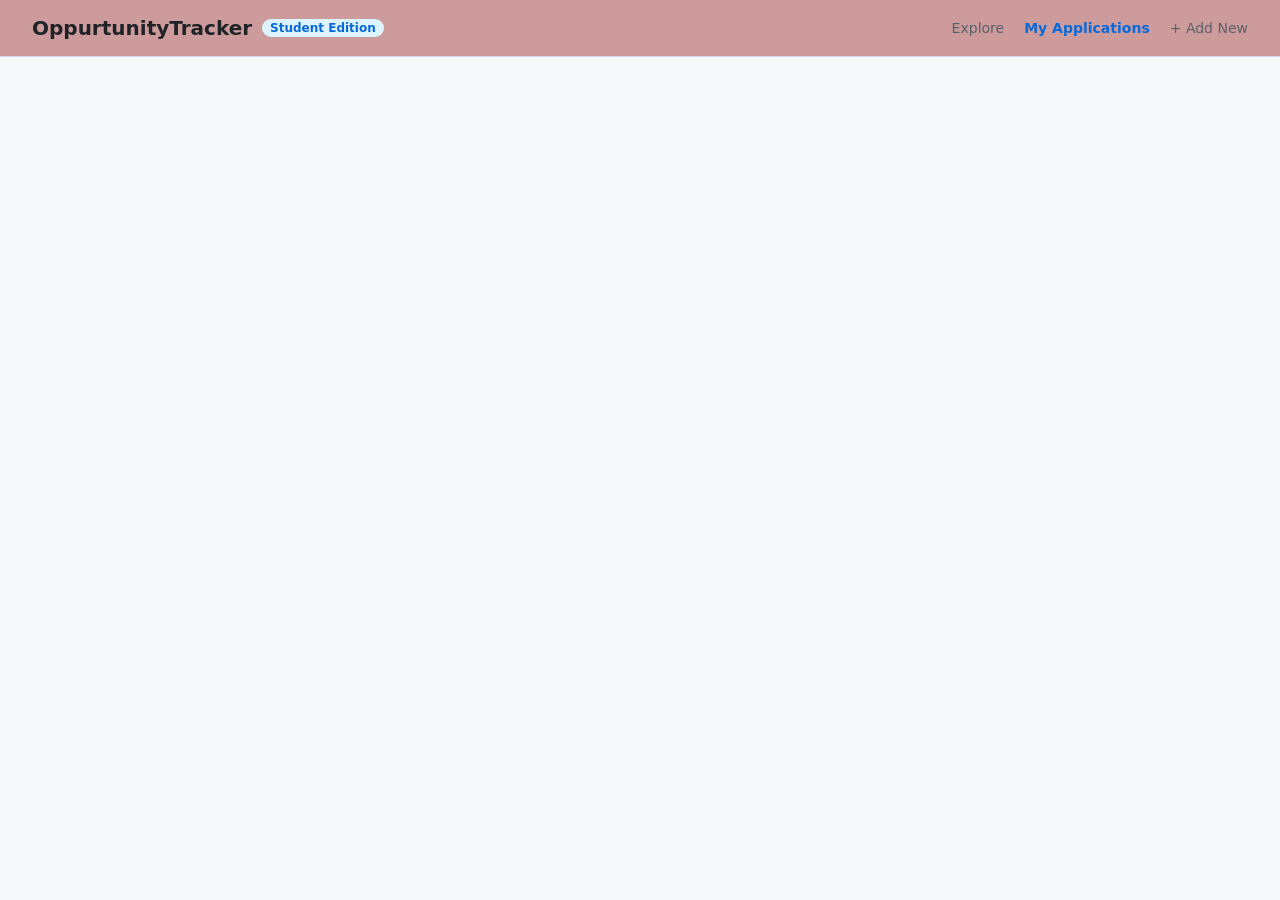
==== projects/student-opportunity-tracker/frontend/tracker.html @ 3441a702 "added second page of student oppurtunity tracker" ====
<!DOCTYPE html>
<html lang = "en">
    <head>
        <meta charset = "UTF-8">
        <meta name = "viewport" content = "width = device- width , initial-scale =1.0">
        <title>My Applications - Opportunity Tracker</title>
        <link rel="stylesheet" href="styles.css">
    </head>
    <body>
        <header class = "app-header">
            <div class = "logo-area">
                <h1>OppurtunityTracker</h1>
                <span class = "badge">Student Edition</span>
                </div>
                <nav class = "main-nav">
                    <a href = "index.html" class = "nav-link">Explore</a>
                    <a href = "tracker.html" class = "nav-link active">My Applications</a>
                    <a href = "add-oppurtunity.html" class = "nav-link">+ Add New</a>
                </nav>
                </header>
                </body>
                </html>
---- projects/student-opportunity-tracker/frontend/styles.css ----
/* Global Reset */
* {
    box-sizing: border-box;
    margin: 0;
    padding: 0;
    font-family: system-ui, -apple-system, sans-serif;
}

body {
    background-color: #f6f8fa;
    color: #24292f;
}

/* Header Flexbox Layout */
.app-header {
    display: flex;
    justify-content: space-between;
    align-items: center;
    padding: 16px 32px;
    background-color: #cd9b9b;
    border-bottom: 1px solid #d0d7de;
}

/* Logo Alignment */
.logo-area {
    display: flex;
    align-items: center;
    gap: 10px;
}

.logo-area h1 {
    font-size: 20px;
    color: #1f2328;
}

.badge {
    background-color: #ddf4ff;
    color: #0969da;
    padding: 2px 8px;
    font-size: 12px;
    border-radius: 12px;
    font-weight: 600;
}

/* Navigation Links Flexbox */
.main-nav {
    display: flex;
    gap: 20px;
}

.nav-link {
    text-decoration: none;
    color: #57606a;
    font-weight: 500;
    font-size: 14px;
}

.nav-link.active, 
.nav-link:hover {
    color: #0969da;
    font-weight: 600;
}
.controls-section{
    max-width : 900px;
    margin: 24px auto;
    padding: 0 16px;
    display: flex;
    flex-direction: column;
    gap: 16px;
}

.search-box input:focus {
    border-color:#0969da;
    box-shadow:0 0 0 3px rgba(9 , 105 , 218 , 0.15);

}
.filter-chips{
    display: flex;
    gap: 10px;
    flex-wrap: wrap;
}
.chip {
    padding: 6px 14px;
    border:1px solid #d0d7de;
    border-radius: 20px;
    background-color: #ffffff;
    color:#57606a;
    font-size: 13px;
    font-weight:500;
    cursor:pointer;
    transition:all 0.2 ease;
}
.chip:hover{
    background-color:#f3f4f6;
    color:#1f2328;
}
.chip.active {
    background-color: #0969da;
    color: #ffffff;
    border-color: #0969da;
}
/* Main Layout Container */
.main-content {
    max-width: 900px;
    margin: 0 auto 40px auto;
    padding: 0 16px;
}

/* CSS Grid for Cards */
.card-grid {
    display: grid;
    grid-template-columns: repeat(auto-fill, minmax(260px, 1fr));
    gap: 20px;
}

/* Opportunity Card Structure */
.opportunity-card {
    background-color: #ffffff;
    border: 1px solid #d0d7de;
    border-radius: 10px;
    padding: 20px;
    display: flex;
    flex-direction: column;
    justify-content: space-between;
    transition: transform 0.2s ease, box-shadow 0.2s ease;
}

.opportunity-card:hover {
    transform: translateY(-2px);
    box-shadow: 0 4px 12px rgba(0, 0, 0, 0.08);
}

/* Badges & Titles */
.card-header {
    display: flex;
    justify-content: space-between;
    margin-bottom: 12px;
}

.category-badge {
    background-color: #f6f8fa;
    color: #57606a;
    border: 1px solid #d0d7de;
}

.status-badge.open {
    background-color: #dafbe1;
    color: #1a7f37;
}

.status-badge.closed {
    background-color: #ffebe9;
    color: #cf222e;
}

.card-title {
    font-size: 17px;
    font-weight: 600;
    color: #1f2328;
    margin-bottom: 4px;
}

.company {
    font-size: 13px;
    color: #57606a;
    margin-bottom: 12px;
}

.description {
    font-size: 14px;
    color: #24292f;
    line-height: 1.4;
    margin-bottom: 16px;
}

/* Footer & Buttons */
.card-footer {
    display: flex;
    flex-direction: column;
    gap: 12px;
    border-top: 1px solid #f0f2f5;
    padding-top: 12px;
}

.deadline {
    font-size: 12px;
    color: #57606a;
}

.card-actions {
    display: flex;
    gap: 8px;
}

.btn {
    flex: 1;
    padding: 8px 12px;
    border-radius: 6px;
    font-size: 13px;
    font-weight: 500;
    cursor: pointer;
    text-align: center;
}

.btn-primary {
    background-color: #0969da;
    color: #ffffff;
    border: 1px solid #0969da;
}

.btn-primary:hover {
    background-color: #0451a5;
}

.btn-secondary {
    background-color: #ffffff;
    color: #24292f;
    border: 1px solid #d0d7de;
}

.btn-secondary:hover {
    background-color: #f3f4f6;
}
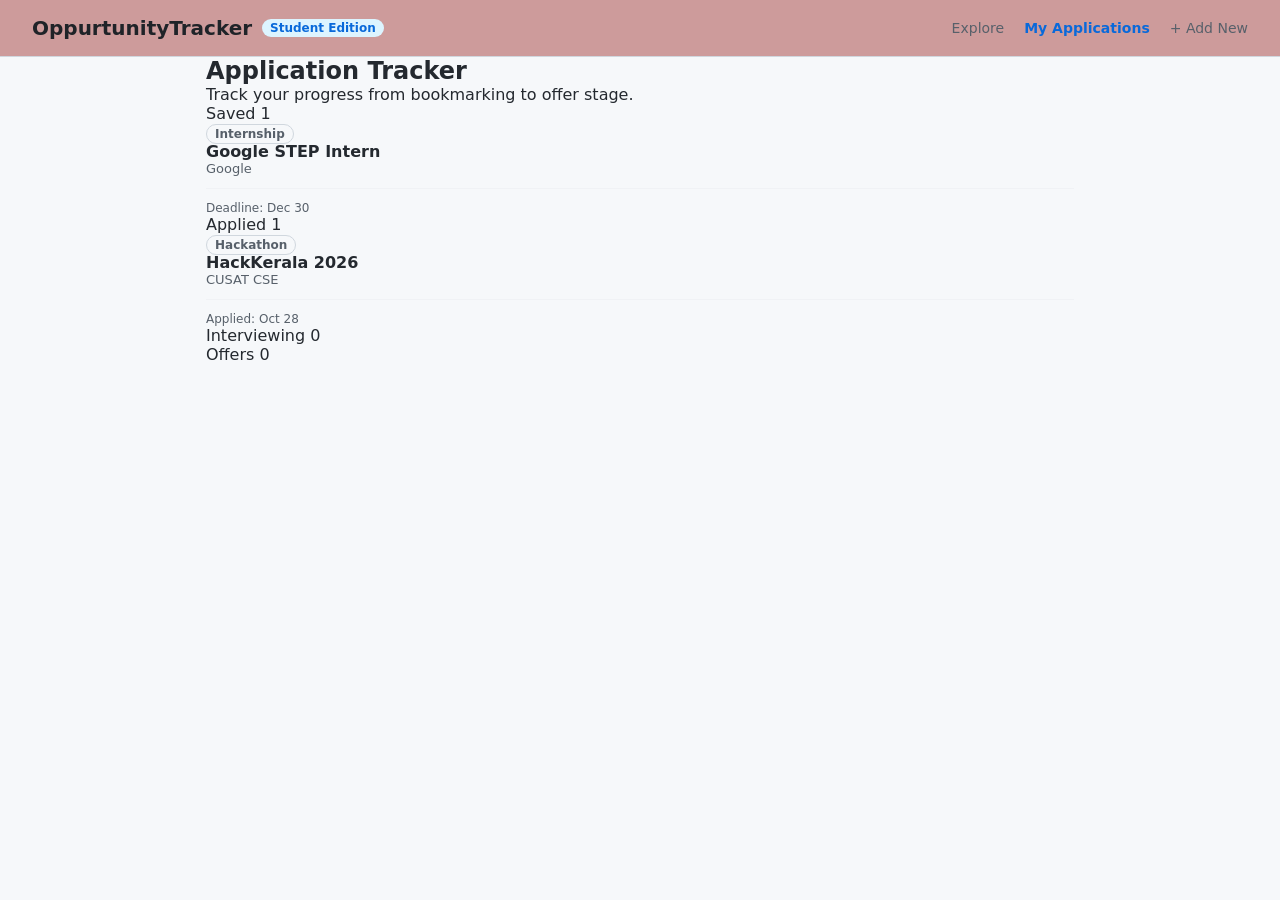
==== commit 09a2758a: "worked on tracker.html" ====
--- a/projects/student-opportunity-tracker/frontend/tracker.html
+++ b/projects/student-opportunity-tracker/frontend/tracker.html
@@ -18,5 +18,62 @@
                     <a href = "add-oppurtunity.html" class = "nav-link">+ Add New</a>
                 </nav>
                 </header>
+                <main class = "main-content">
+                    <div class = "board-header">
+                        <h2>Application Tracker</h2>
+                        <p class = "board-subtitle">Track your progress from bookmarking to offer stage.</p>
+                        </div>
+                        <div class ="kanban-column" >
+                         <div class = "column-header">
+                            <span class = "column-title">Saved</span>
+                            <span class = "column-count">1</span>
+                        </div>
+                        <div class ="column-cards">
+                        <article class = "kanban-card">
+                            <span class = "badge category-badge">Internship</span>
+                            <h4>Google STEP Intern</h4>
+                            <p class="company">Google</p>
+                            <div class="card-footer">
+                            <span class="deadline">Deadline: Dec 30</span>
+                        </div>
+                            </article>
+                        </div>
+                        </div>
+                        <!--column 2: Applied-->
+                        <div class = "kanban-column">
+                            <div class = "column-header">
+                                <span class = "column-title">Applied</span>
+                                <span class = "column-count">1</span>
+                        </div>
+                        <div class = "column-cards">
+                            <article class = "kanban-card">
+                                <span class ="badge category-badge" >Hackathon</span>
+                                <h4>HackKerala 2026</h4>
+                                <p class ="company" >CUSAT CSE</p>
+                                <div class = "card-footer">
+                                  <span class="deadline">Applied: Oct 28</span>  
+                                </div>
+                               
+                            </article>
+                        </div>      
+                        </div>
+                        <div class = "kanban-column">
+                            <div class = "column-header">
+                               <span class="column-title">Interviewing</span>
+                               <span class="column-count">0</span> 
+                            </div>
+                            <div class = "column-cards">
+                            </div>
+                        </div>
+                        <div class = "kanban-column">
+                            <div class = "column-header">
+                              <span class="column-title">Offers</span>
+                              <span class="column-count">0</span>  
+                            </div>
+                            <div class = "column-cards">
+                            </div>
+                        </div>
+                    </div>
+                    </main>
                 </body>
                 </html>
